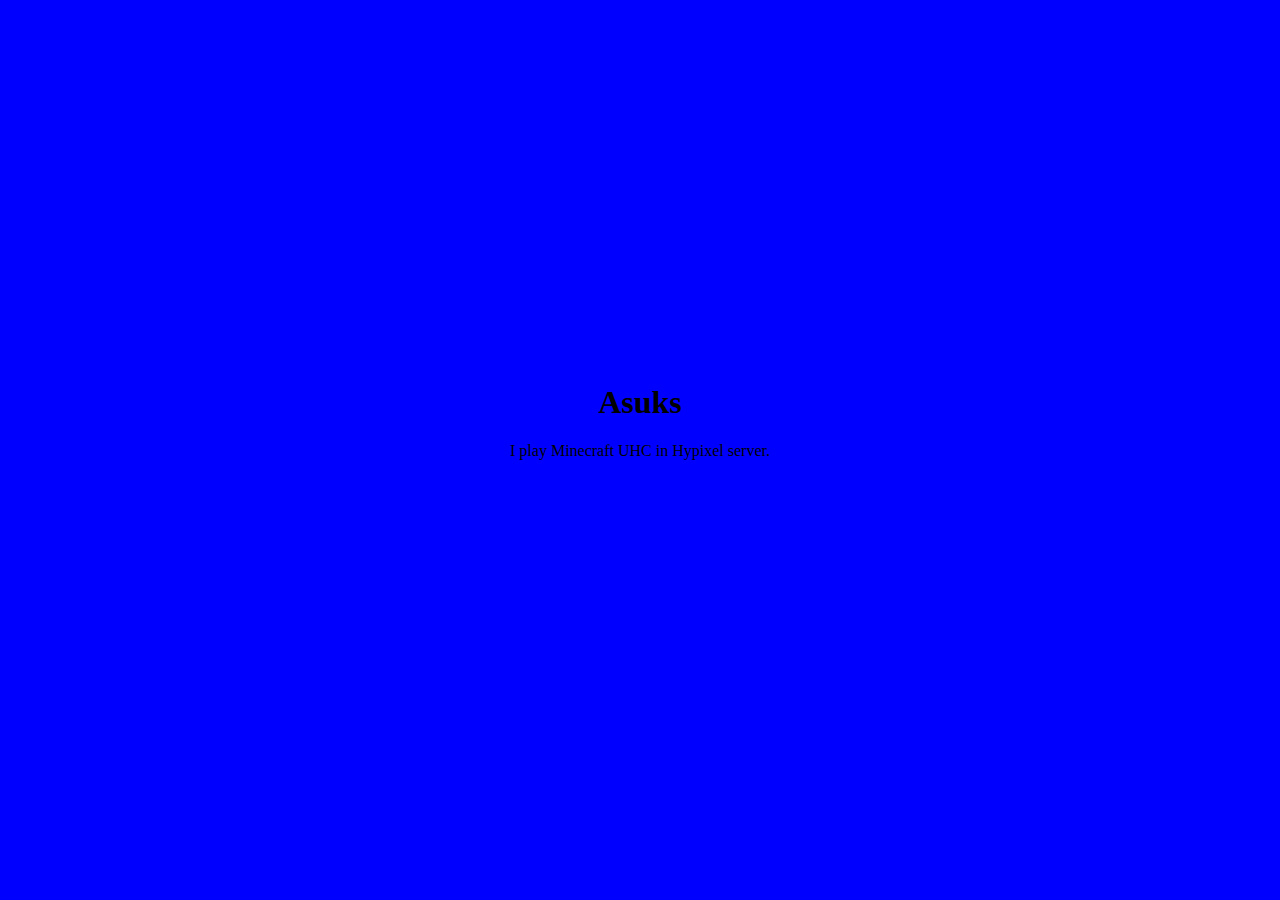
==== index.html @ 79465f95 "update" ====
<html lang="en">
<head>
    <meta charset="UTF-8">
    <meta http-equiv="X-UA-Compatible" content="IE=edge">
    <meta name="viewport" content="width=device-width, initial-scale=1.0">
    <link rel="stylesheet" href="style.css">
    <title>Asuks Home Page</title>
</head>
<body>
    <h1>Asuks</h1>
    <p>I play Minecraft UHC in Hypixel server.</p>
</body>
</html>
---- style.css ----
body {
    margin: 30%;
    text-align: center;
    background-color: blue;
    text-decoration: chartreuse;
}
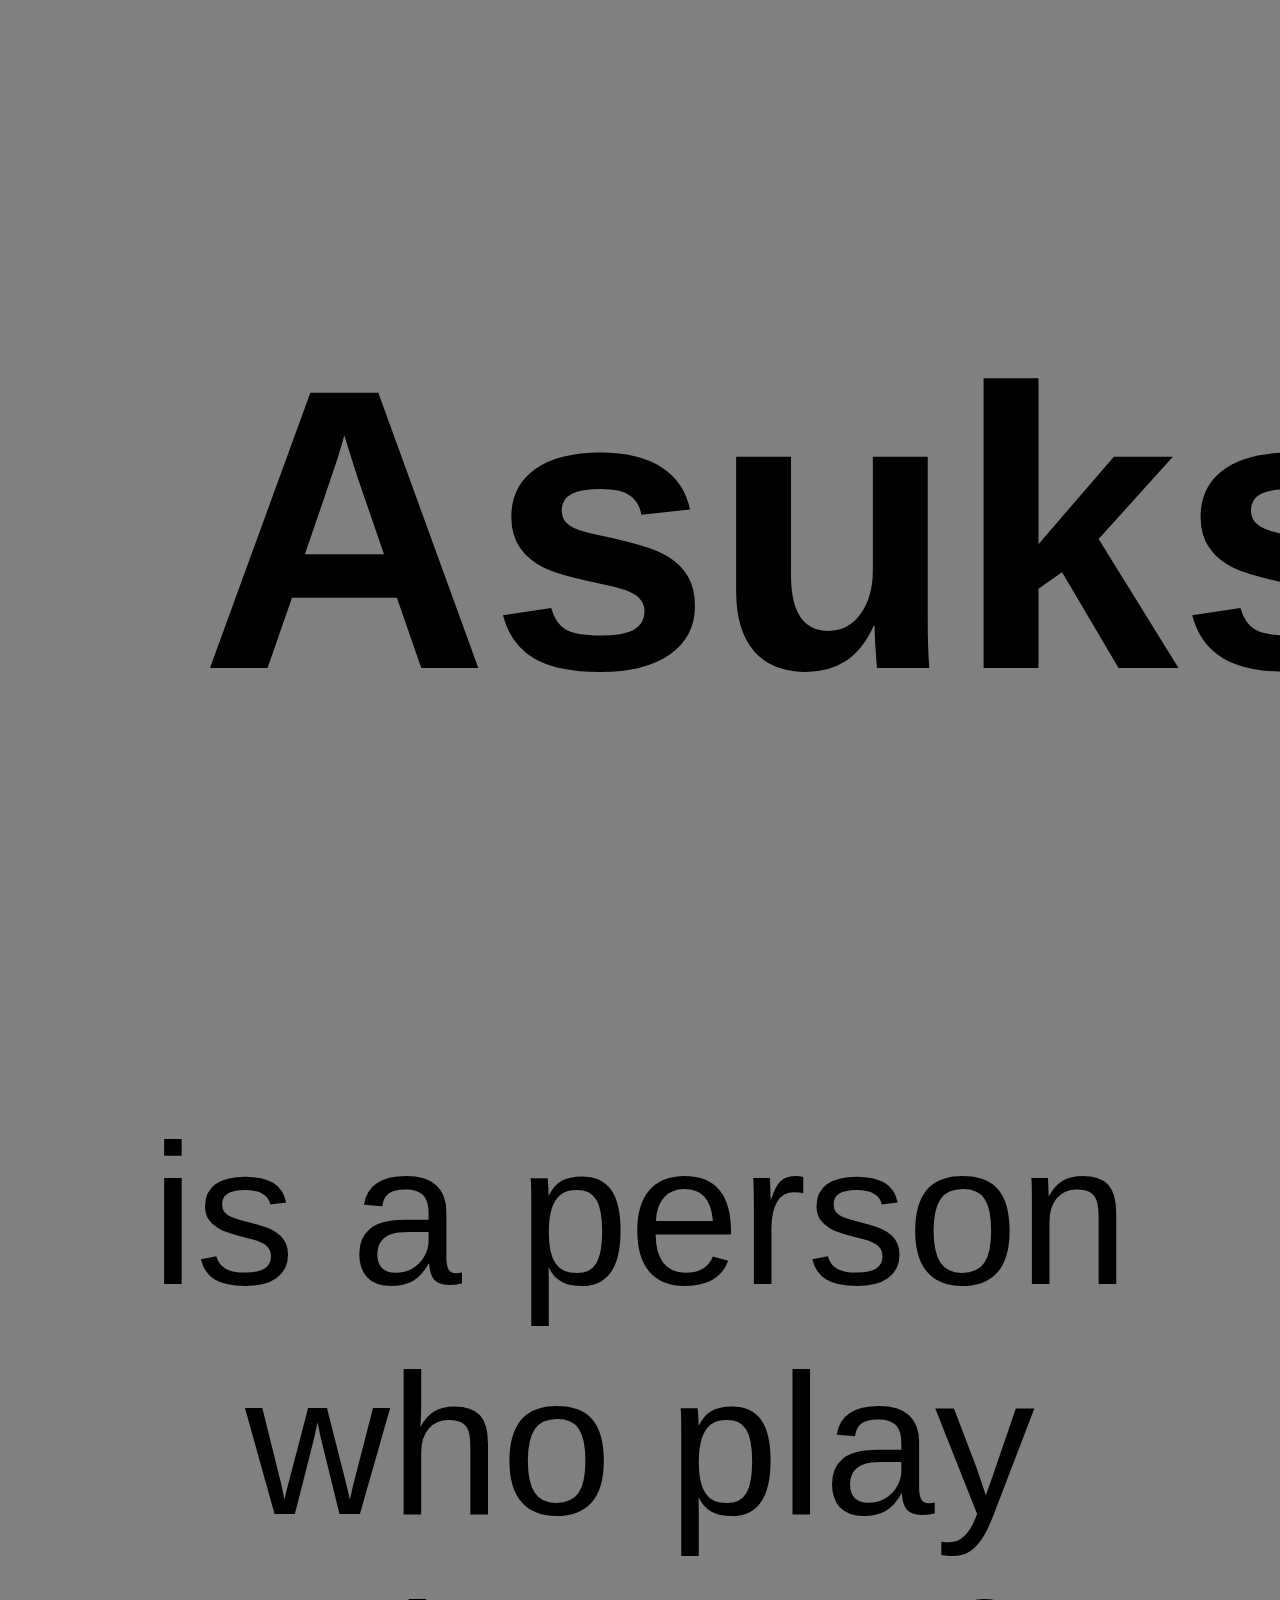
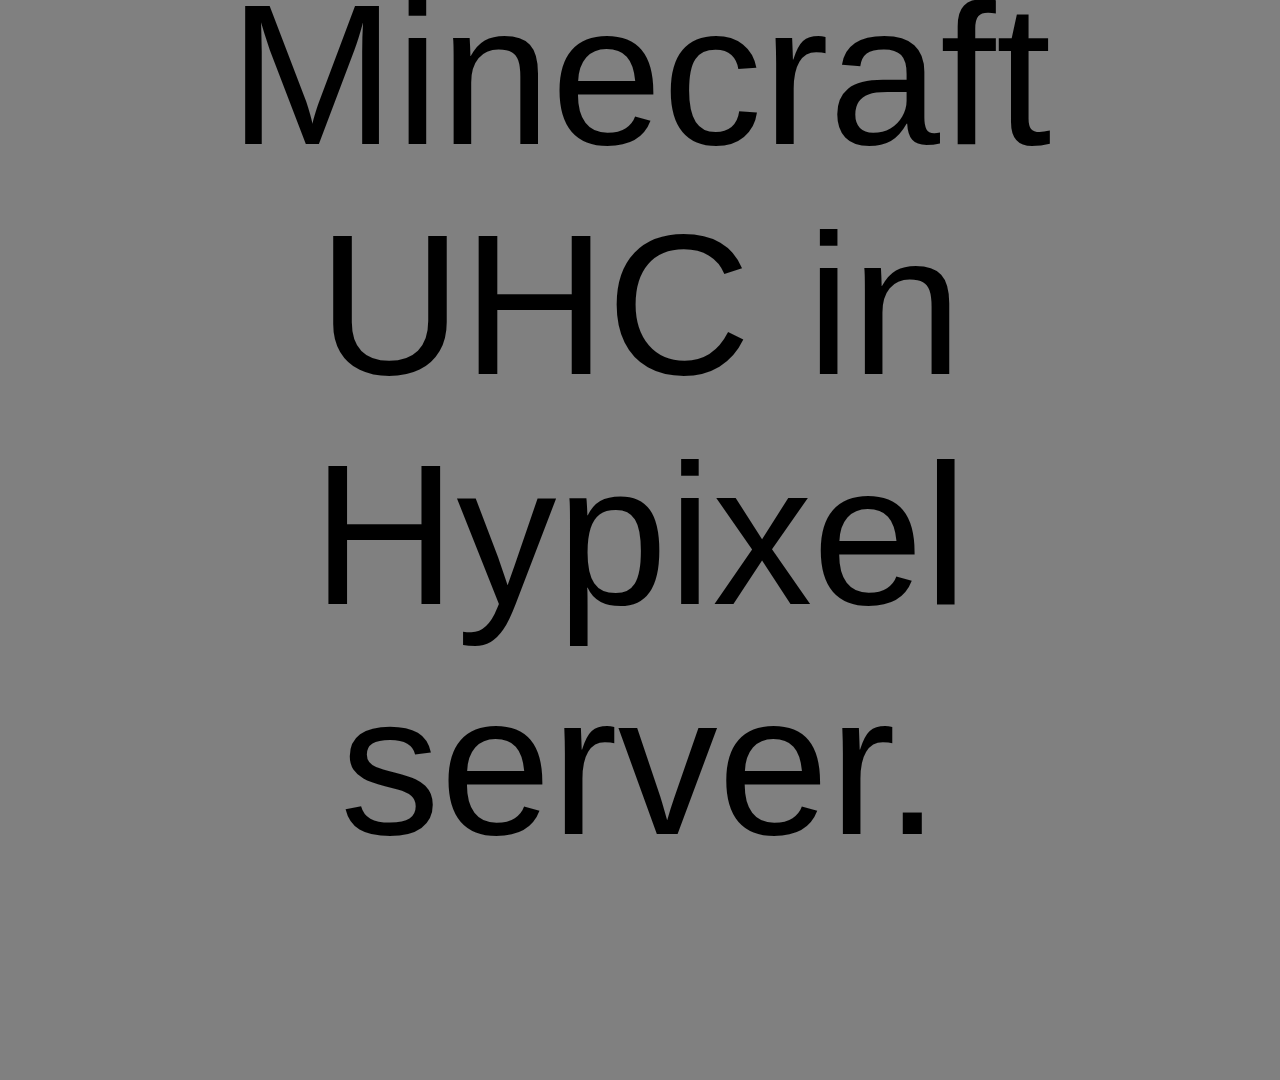
==== commit aacf955b: "update 6/3/23" ====
--- a/index.html
+++ b/index.html
@@ -8,6 +8,6 @@
 </head>
 <body>
     <h1>Asuks</h1>
-    <p>I play Minecraft UHC in Hypixel server.</p>
+    <p>is a person who play Minecraft UHC in Hypixel server.</p>
 </body>
 </html>--- a/style.css
+++ b/style.css
@@ -1,6 +1,14 @@
 body {
-    margin: 30%;
+    margin: 50 100 50;
     text-align: center;
-    background-color: blue;
-    text-decoration: chartreuse;
+    background-color: gray;
+    text-decoration: solid;
+    font-family: Impact, Haettenschweiler, 'Arial Narrow Bold', sans-serif;
+    font-size: 200;
+}
+
+h1 {
+    margin: 300 100 300;
+    height: 500;
+    text-align: center;
 }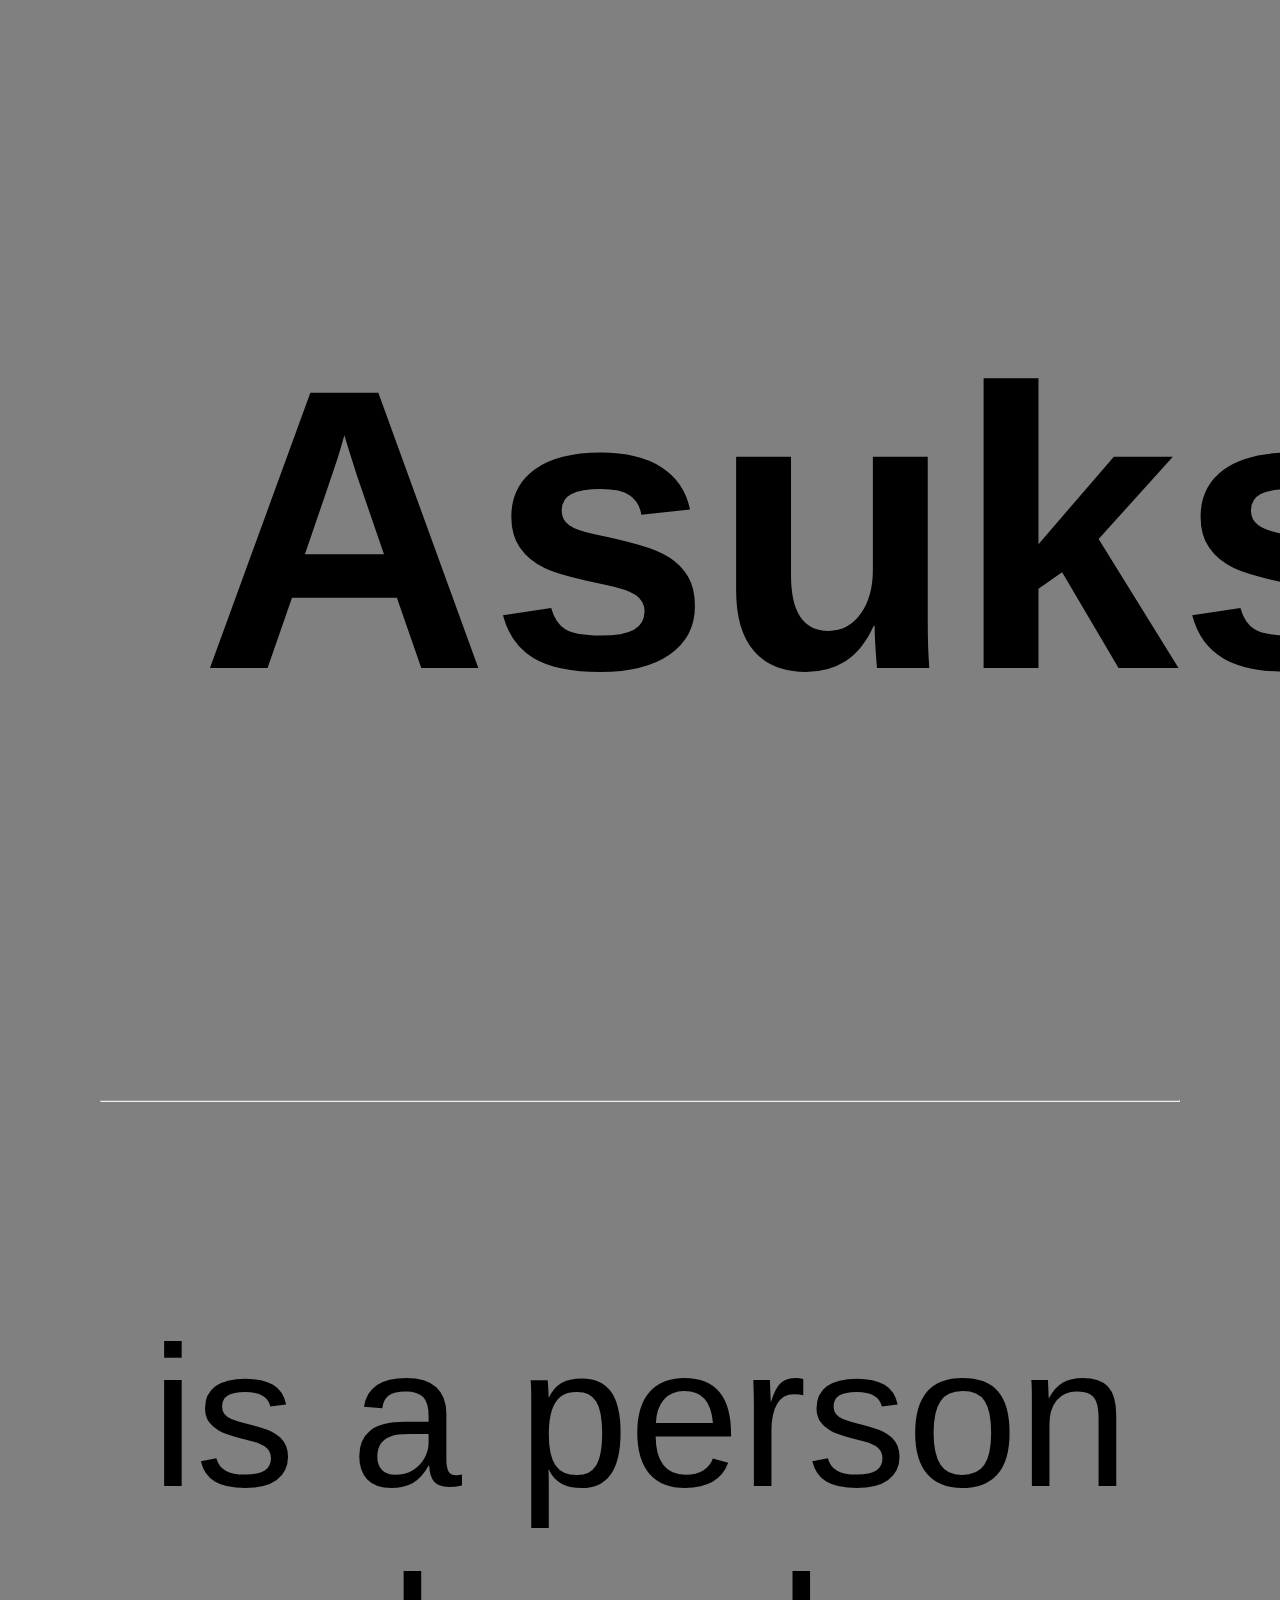
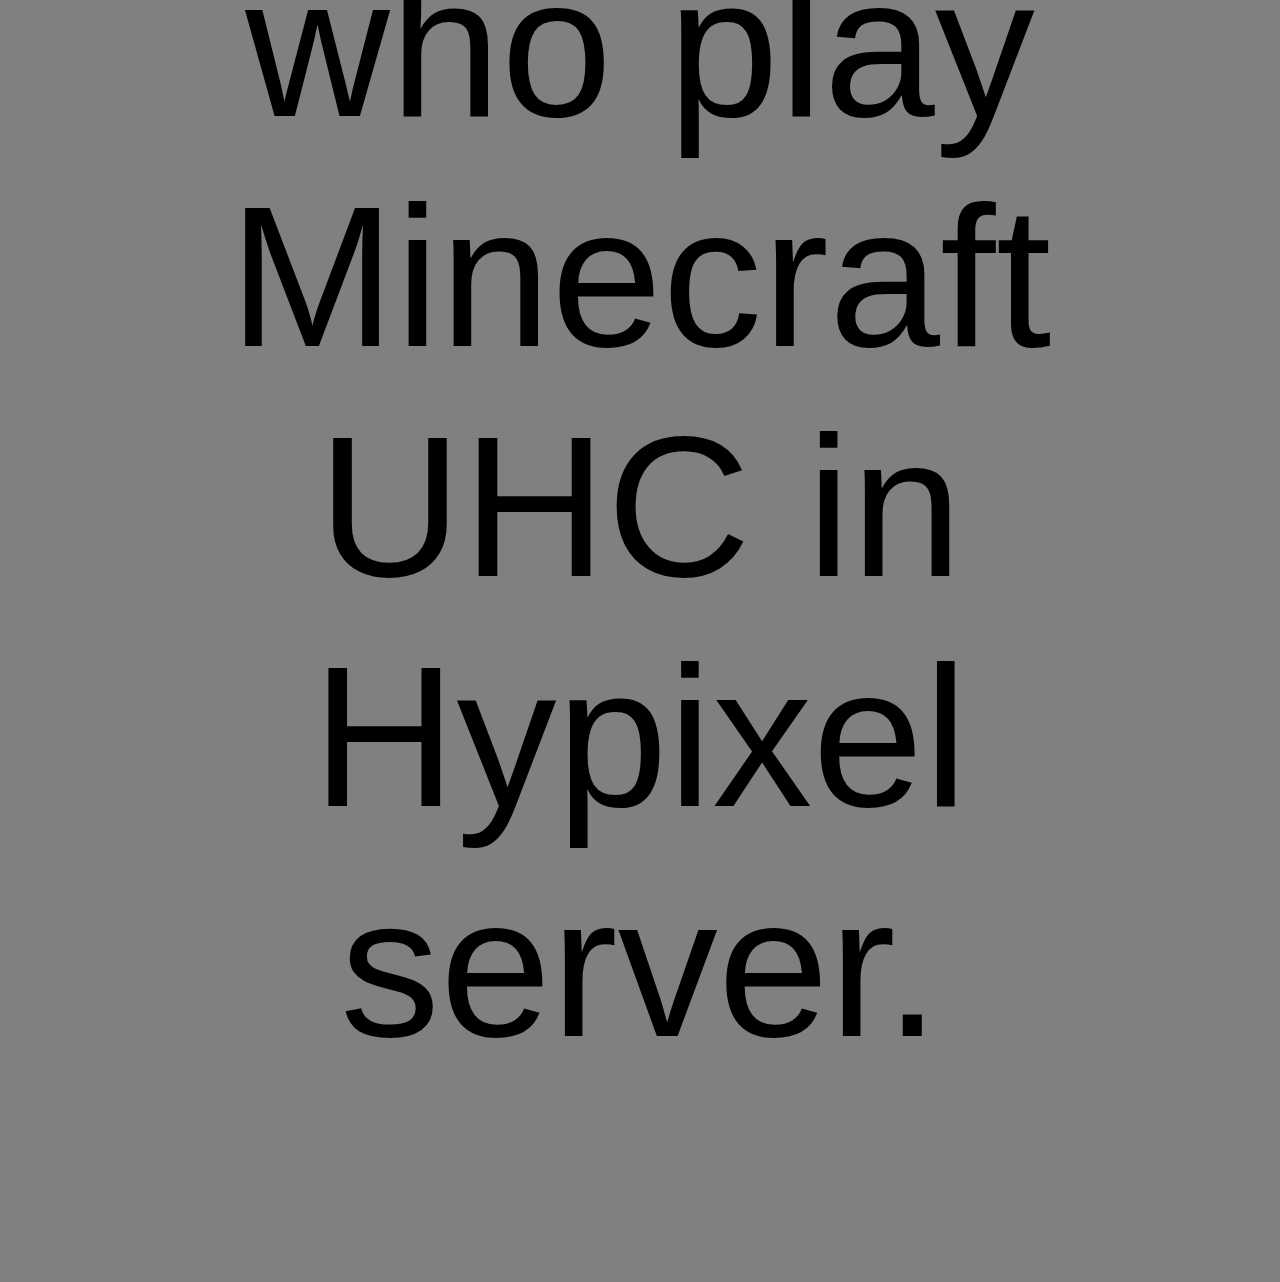
==== commit acccd42e: "update 6/4/23" ====
--- a/index.html
+++ b/index.html
@@ -7,7 +7,8 @@
     <title>Asuks Home Page</title>
 </head>
 <body>
-    <h1>Asuks</h1>
-    <p>is a person who play Minecraft UHC in Hypixel server.</p>
+    <h1 title = "Yo, what's up asuks">Asuks</h1>
+    <hr>
+    <p title = "I'm just noob tho">is a person who play Minecraft UHC in Hypixel server.</p>
 </body>
 </html>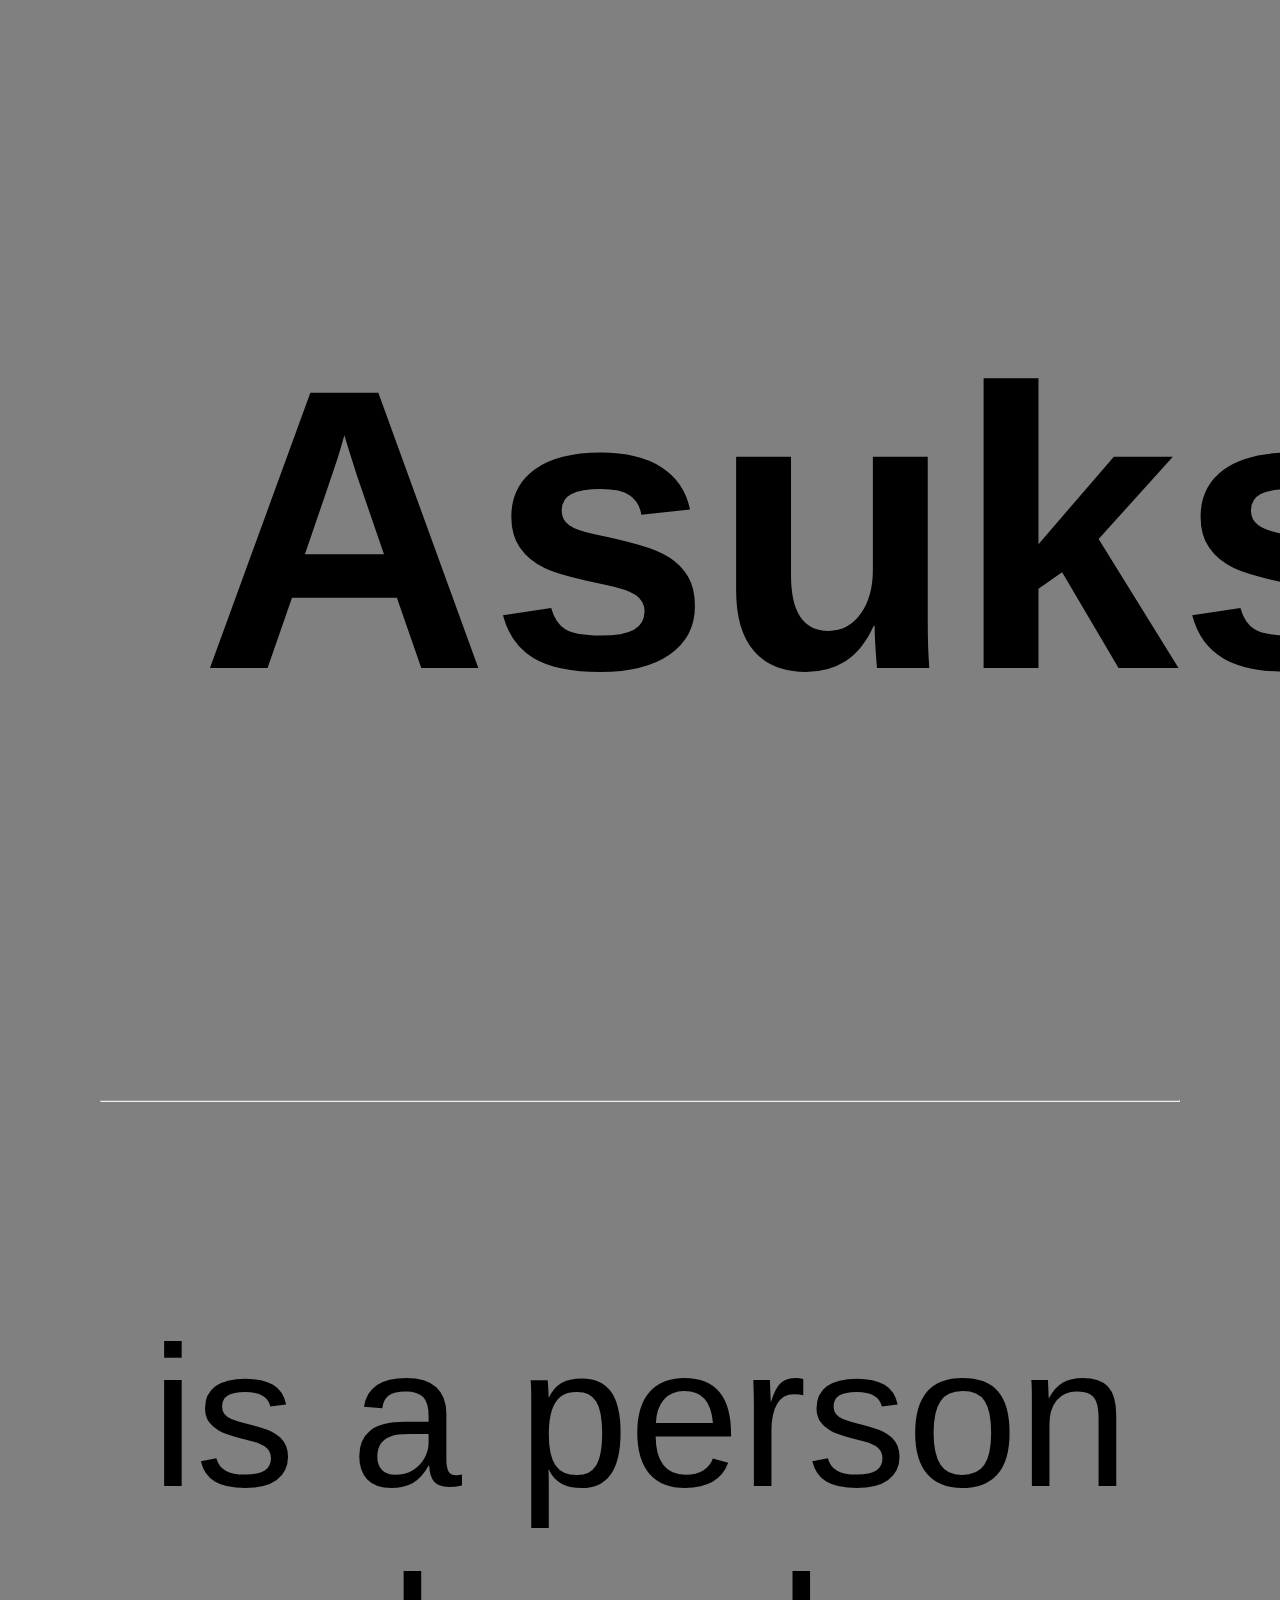
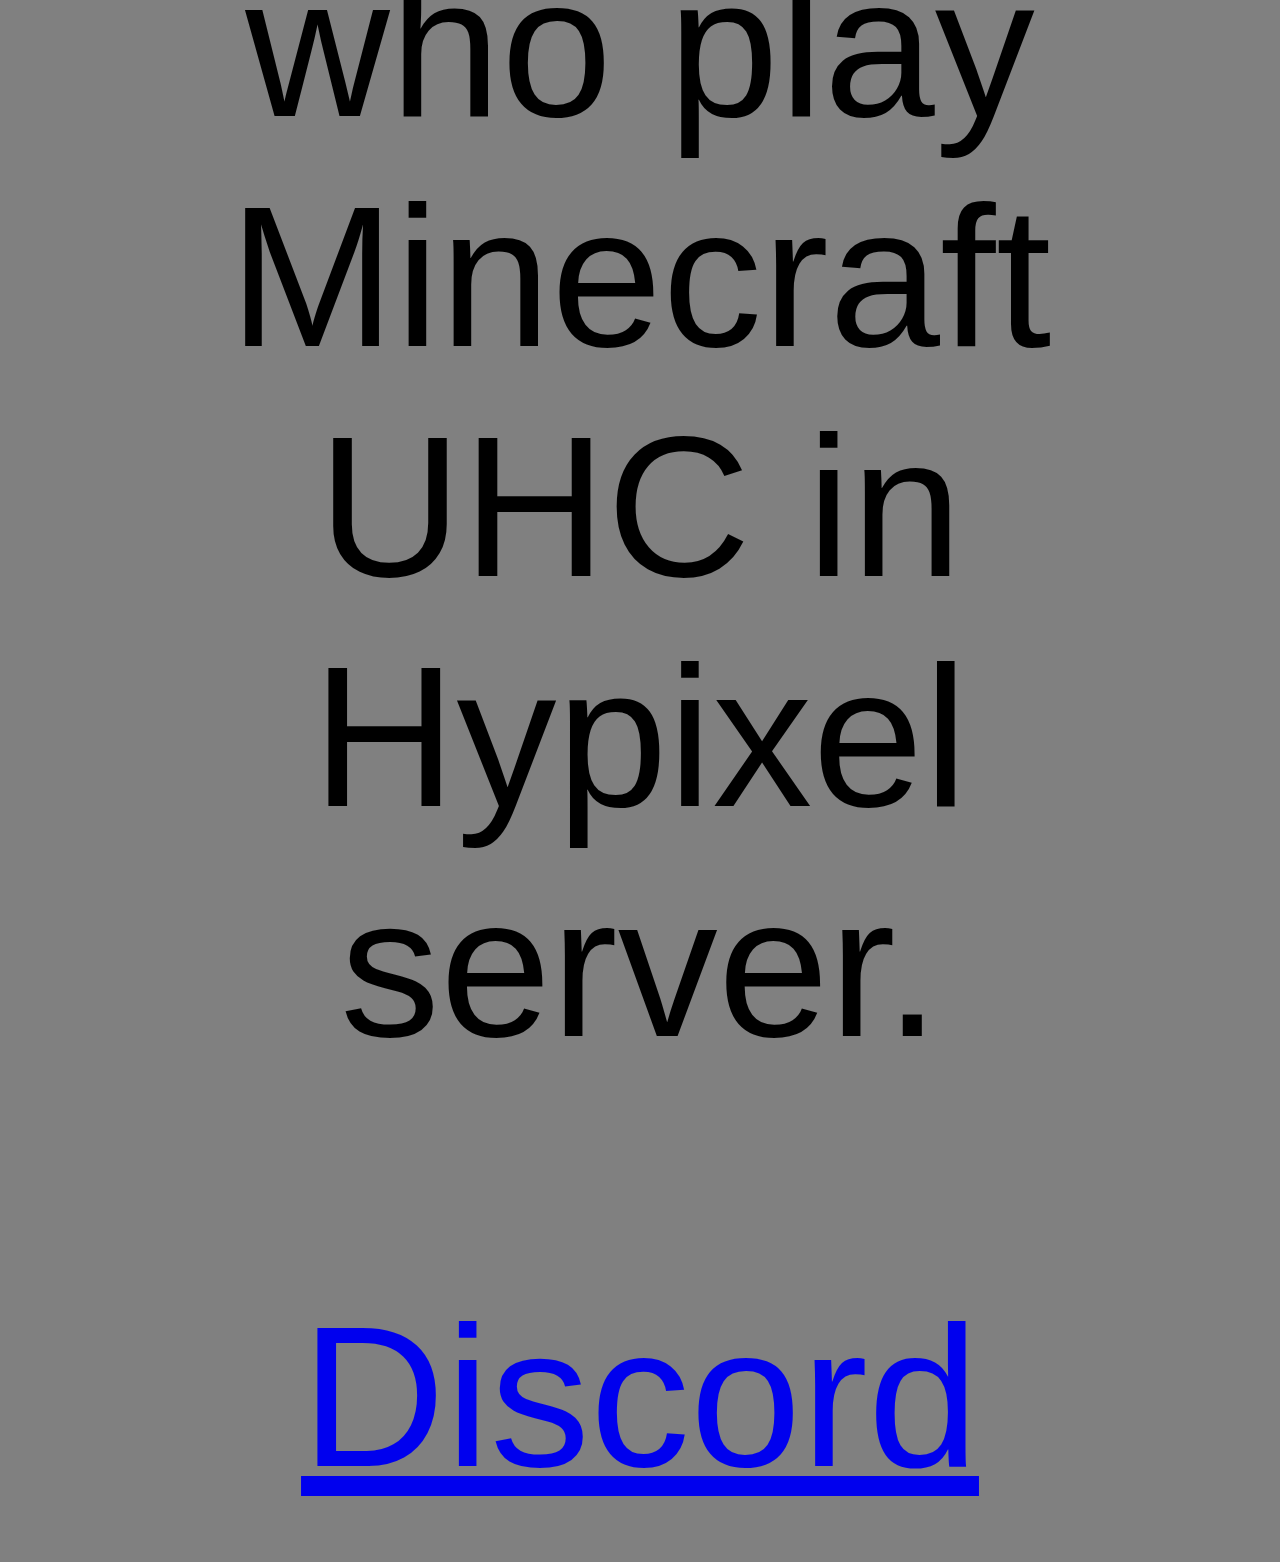
==== commit e2d30235: "New style installation" ====
--- a/index.html
+++ b/index.html
@@ -10,5 +10,6 @@
     <h1 title = "Yo, what's up asuks">Asuks</h1>
     <hr>
     <p title = "I'm just noob tho">is a person who play Minecraft UHC in Hypixel server.</p>
+    <a href="./likediscord.html">Discord</a>
 </body>
 </html>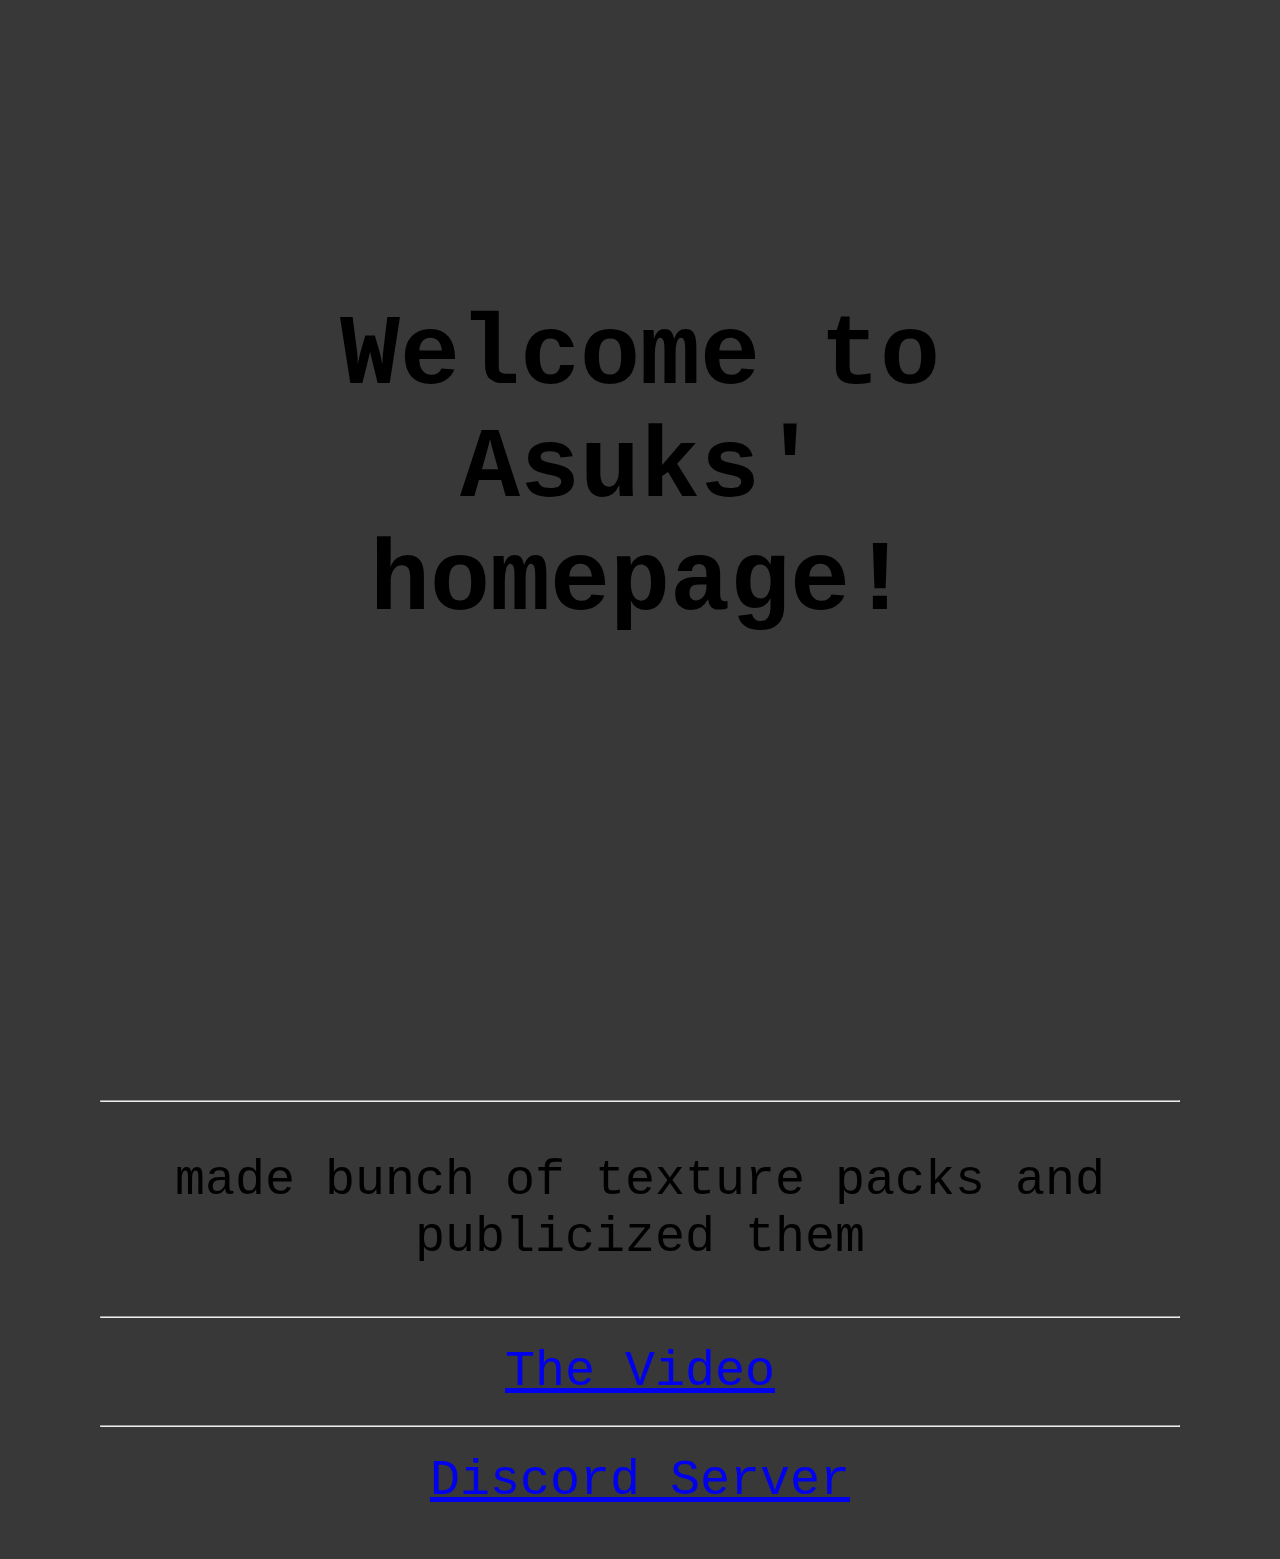
==== commit 89cf755f: "Added real contents" ====
--- a/index.html
+++ b/index.html
@@ -7,9 +7,12 @@
     <title>Asuks Home Page</title>
 </head>
 <body>
-    <h1 title = "Yo, what's up asuks">Asuks</h1>
+    <h1 class="main-title">Welcome to Asuks' homepage!</h1>
     <hr>
-    <p title = "I'm just noob tho">is a person who play Minecraft UHC in Hypixel server.</p>
-    <a href="./likediscord.html">Discord</a>
+    <p class="main-description">made bunch of texture packs and publicized them</p>
+    <hr>
+    <a href="https://youtu.be/nRpLy321tkM">The Video</a>
+    <hr>
+    <a href="https://discord.gg/nb8dzsuKhF">Discord Server</a>
 </body>
 </html>--- a/style.css
+++ b/style.css
@@ -1,10 +1,10 @@
 body {
     margin: 50 100 50;
     text-align: center;
-    background-color: gray;
+    background-color: rgb(56, 56, 56);
     text-decoration: solid;
-    font-family: Impact, Haettenschweiler, 'Arial Narrow Bold', sans-serif;
-    font-size: 200;
+    font-family: Courier, monospace;
+    font-size: 50;
 }
 
 h1 {
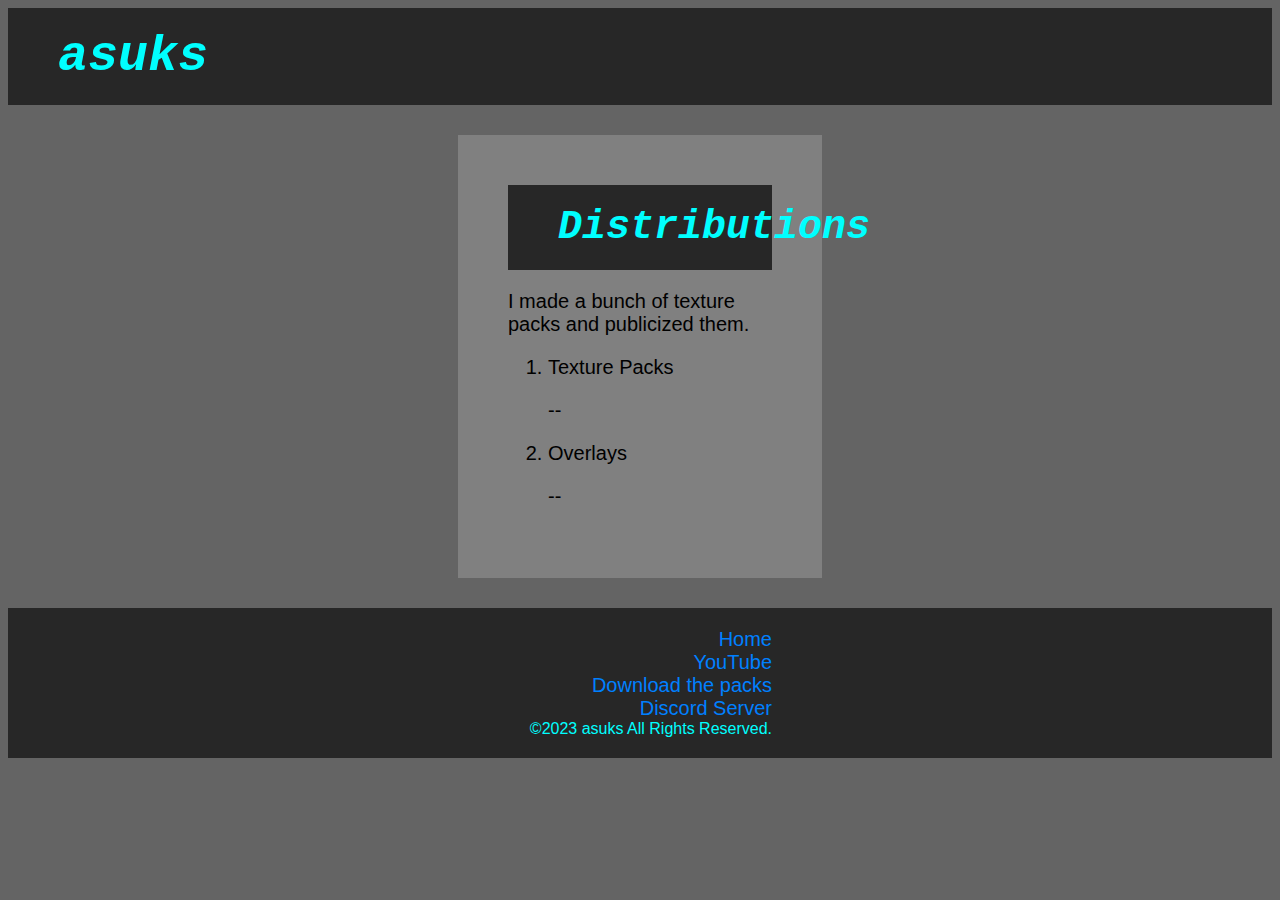
==== commit ba688157: "Fixed link to downloads" ====
--- a/index.html
+++ b/index.html
@@ -1,18 +1,52 @@
 <html lang="en">
+
 <head>
     <meta charset="UTF-8">
     <meta http-equiv="X-UA-Compatible" content="IE=edge">
     <meta name="viewport" content="width=device-width, initial-scale=1.0">
-    <link rel="stylesheet" href="style.css">
-    <title>Asuks Home Page</title>
+    <link rel="stylesheet" href="/style.css">
+    <title>Home | asuks</title>
 </head>
+
 <body>
-    <h1 class="main-title">Welcome to Asuks' homepage!</h1>
-    <hr>
-    <p class="main-description">made bunch of texture packs and publicized them</p>
-    <hr>
-    <a href="https://youtu.be/nRpLy321tkM">The Video</a>
-    <hr>
-    <a href="https://discord.gg/nb8dzsuKhF">Discord Server</a>
+    <header>
+        asuks 
+    </header>
+    <article>
+        <div class="article">
+            <header>
+                Distributions
+            </header>
+            <p>
+                I made a bunch of texture packs and publicized them.
+            </p>
+            <ol>
+                <li>
+                    Texture Packs
+                    <p>
+                        --
+                    </p>
+                </li>
+                <li>
+                    Overlays
+                    <p>
+                        --
+                    </p>
+                </li>
+            </ol>
+        </div>
+    </article>
+    <footer>
+        <a href="/index.html">Home</a>
+        <br>
+        <a href="https://www.youtube.com/@asukachaan/videos">YouTube</a>
+        <br>
+        <a href="/downloads/index.html">Download the packs</a>
+        <br>
+        <a href="https://discord.gg/nb8dzsuKhF">Discord Server</a>
+        <br>
+        <div class="copyright">©2023 asuks All Rights Reserved.</div>
+    </footer>
 </body>
+
 </html>--- a/style.css
+++ b/style.css
@@ -1,14 +1,50 @@
 body {
-    margin: 50 100 50;
-    text-align: center;
-    background-color: rgb(56, 56, 56);
-    text-decoration: solid;
-    font-family: Courier, monospace;
-    font-size: 50;
+    background-color: rgb(100, 100, 100);
+    font-family:"YakuHanJPs","-apple-system","BlinkMacSystemFont","Segoe UI","Hiragino Sans","Hiragino Kaku Gothic ProN","Meiryo",sans-serif;
+    font-size: 20px;
 }
 
-h1 {
-    margin: 300 100 300;
-    height: 500;
-    text-align: center;
+a:link {
+    color: rgb(0, 128, 255);
+    text-decoration: none;
+}
+
+a:hover {
+    text-decoration: underline;
+}
+
+a:visited {
+    color: rgb(0, 100, 255);
+}
+
+header, footer {
+    color: rgb(0, 255, 255);
+    background-color: rgb(39,39,39);
+    padding: 20 50;
+}
+
+header {
+    font-family: "Courier","monospace";
+    font-style: oblique;
+    font-weight: bold;
+    font-size: 50px;
+}
+
+footer {
+    text-align: right;
+    padding: 20 500;
+}
+
+article {
+    background-color: rgb(128, 128, 128);
+    margin: 30 450;
+    padding: 50;
+}
+
+.article > header {
+    font-size: 40px;
+}
+
+.copyright {
+    font-size: 16px;
 }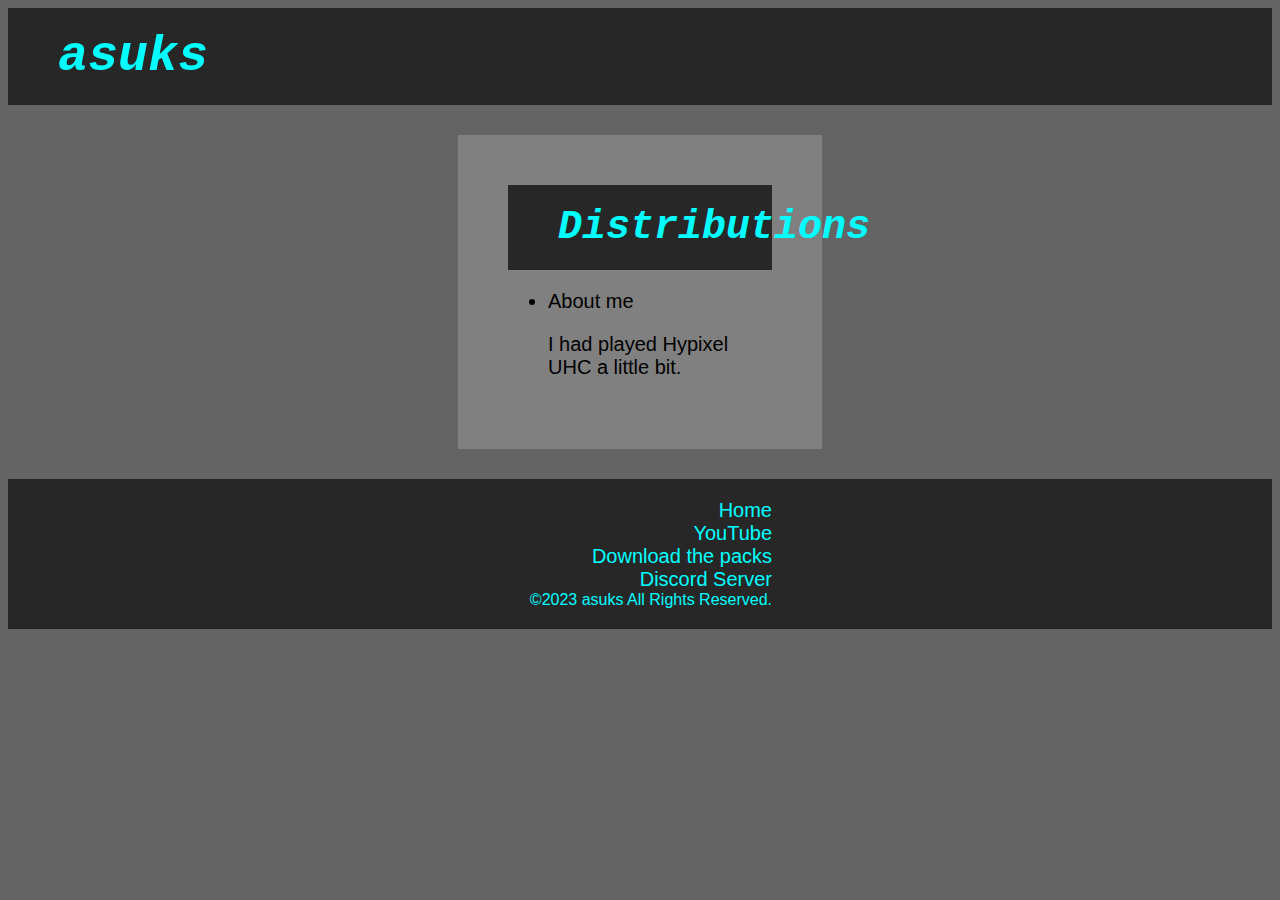
==== commit 046cf3b5: "Added about me" ====
--- a/index.html
+++ b/index.html
@@ -4,7 +4,7 @@
     <meta charset="UTF-8">
     <meta http-equiv="X-UA-Compatible" content="IE=edge">
     <meta name="viewport" content="width=device-width, initial-scale=1.0">
-    <link rel="stylesheet" href="/style.css">
+    <link rel="stylesheet" href="style.css">
     <title>Home | asuks</title>
 </head>
 
@@ -17,23 +17,14 @@
             <header>
                 Distributions
             </header>
-            <p>
-                I made a bunch of texture packs and publicized them.
-            </p>
-            <ol>
+            <ul>
                 <li>
-                    Texture Packs
+                    About me
                     <p>
-                        --
+                        I had played Hypixel UHC a little bit.
                     </p>
                 </li>
-                <li>
-                    Overlays
-                    <p>
-                        --
-                    </p>
-                </li>
-            </ol>
+            </ul>
         </div>
     </article>
     <footer>
--- a/style.css
+++ b/style.css
@@ -5,7 +5,7 @@
 }
 
 a:link {
-    color: rgb(0, 128, 255);
+    color: rgb(0, 255, 255);
     text-decoration: none;
 }
 
@@ -14,7 +14,7 @@
 }
 
 a:visited {
-    color: rgb(0, 100, 255);
+    color: rgb(0, 191, 255);
 }
 
 header, footer {
@@ -45,6 +45,21 @@
     font-size: 40px;
 }
 
+li > a:link {
+    color: rgb(0, 45, 91);
+    text-decoration: none;
+    font-weight: bold;
+}
+
+li > a:hover {
+    text-decoration: underline;
+}
+
+li > a:visited {
+    color: rgb(0, 24, 60);
+    font-weight: bold;
+}
+
 .copyright {
     font-size: 16px;
 }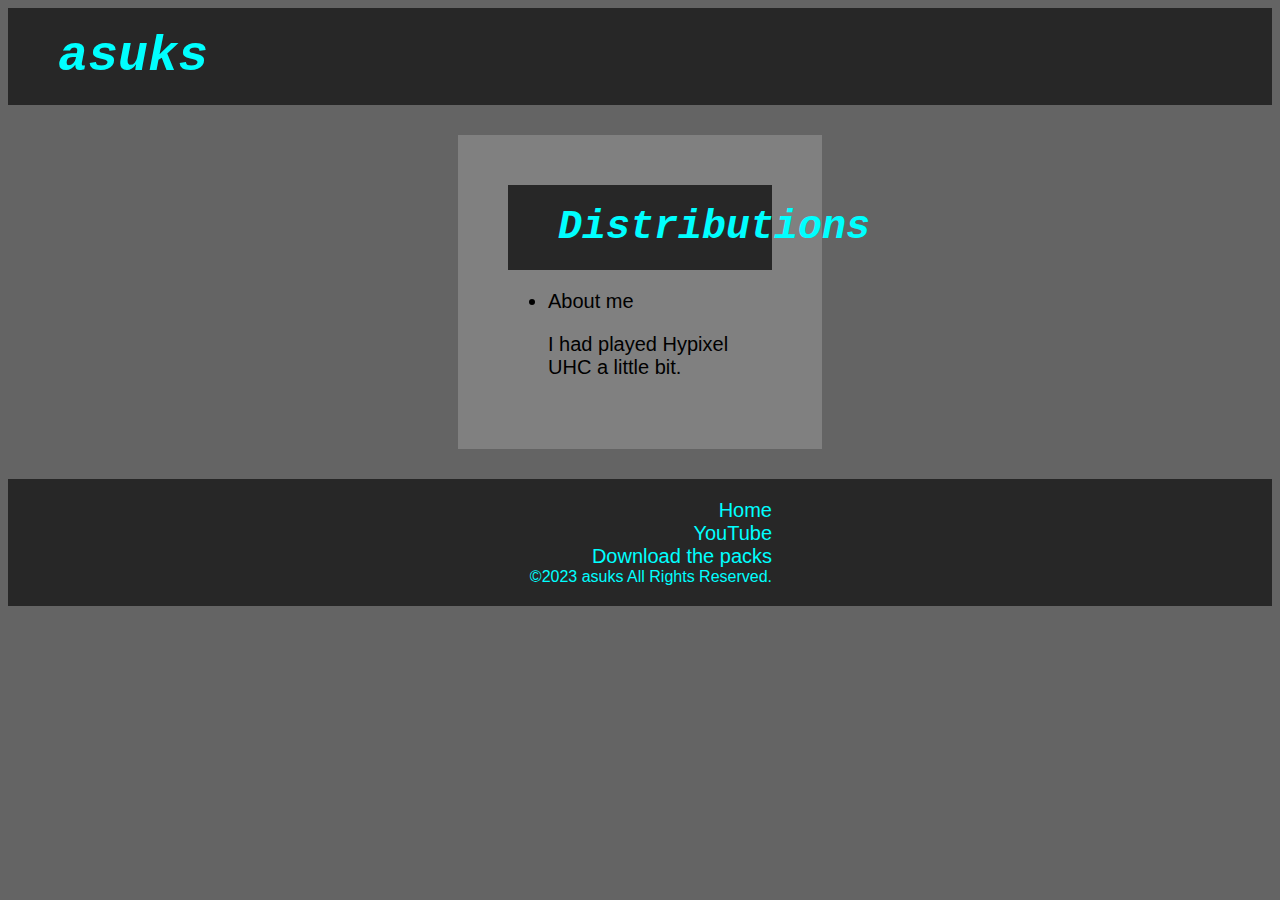
==== commit 2431a3a2: "Removed discord links" ====
--- a/index.html
+++ b/index.html
@@ -34,8 +34,6 @@
         <br>
         <a href="/downloads/index.html">Download the packs</a>
         <br>
-        <a href="https://discord.gg/nb8dzsuKhF">Discord Server</a>
-        <br>
         <div class="copyright">©2023 asuks All Rights Reserved.</div>
     </footer>
 </body>
